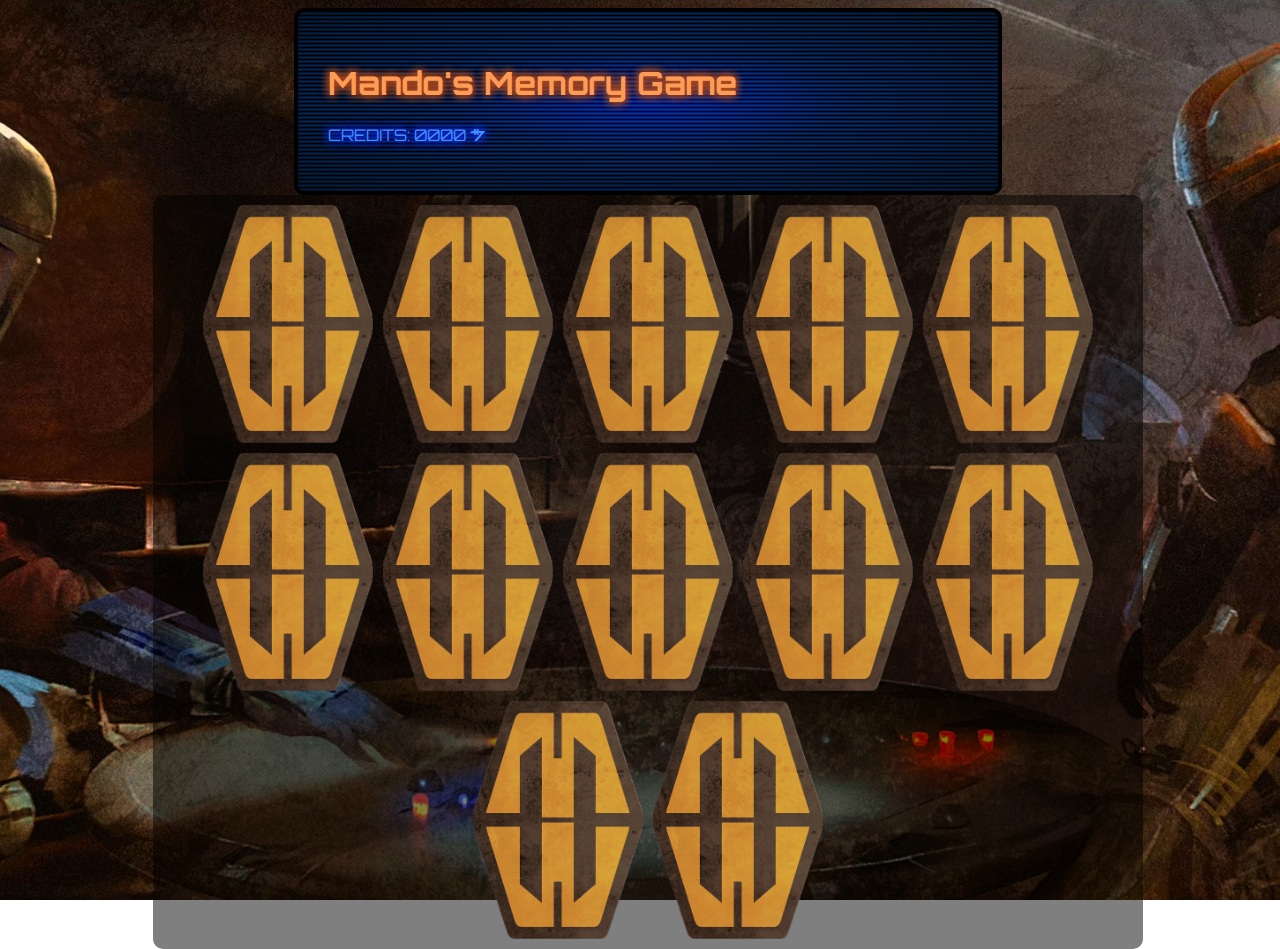
==== game.html @ af417ab1 "Add and link JS file to game.html, Add flipCard Function" ====
<!DOCTYPE html>
<html lang="en">

<head>
    <meta charset="UTF-8">
    <meta http-equiv="X-UA-Compatible" content="IE=edge">
    <meta name="viewport" content="width=device-width, initial-scale=1.0">
    <title>Mando's Memory Game</title>
    <!-- Google Fonts -->
    <link rel="preconnect" href="https://fonts.gstatic.com">
    <link href="https://fonts.googleapis.com/css2?family=Orbitron&display=swap" rel="stylesheet">
    <!-- Bootstrap -->
    <link rel="stylesheet" href="https://cdn.jsdelivr.net/npm/bootstrap@4.6.0/dist/css/bootstrap.min.css"
        integrity="sha384-B0vP5xmATw1+K9KRQjQERJvTumQW0nPEzvF6L/Z6nronJ3oUOFUFpCjEUQouq2+l" crossorigin="anonymous">
    <!-- CSS -->
    <link rel="stylesheet" type="text/css" href="assets/css/style.css" />
</head>

<body id="game-page">

    <div class="container mx-auto">

    <section class="text-center text-box blue-text">
        <h1 class="orange-text">Mando's Memory Game</h1>

        <p>
            CREDITS: 0000 <span class="aurebesh">$</span>
        </p>
    </section>

    <section class="memory-game">
        <!-- Card 1 -->
        <div class="game-card">
            <img class="game-card-front" src="assets/images/cards/mando&grogu_card.png"
                alt="Din Djarin & Grogu Card" />
            <img class="game-card-back" src="assets/images/cards/sabbac_cardback.png" alt="Card back" />
        </div>
        <div class="game-card">
            <img class="game-card-front" src="assets/images/cards/mando&grogu_card.png"
                alt="Din Djarin & Grogu Card" />
            <img class="game-card-back" src="assets/images/cards/sabbac_cardback.png" alt="Card back" />
        </div>
        <!-- Card 2 -->
        <div class="game-card">
            <img class="game-card-front" src="assets/images/cards/gideon_card.png" alt="Moff Gideon Card">
            <img class="game-card-back" src="assets/images/cards/sabbac_cardback.png" alt="Card back" />
        </div>
        <div class="game-card">
            <img class="game-card-front" src="assets/images/cards/gideon_card.png" alt="Moff Gideon Card">
            <img class="game-card-back" src="assets/images/cards/sabbac_cardback.png" alt="Card back" />
        </div>
        <!-- Card 3 -->
        <div class="game-card">
            <img class="game-card-front" src="assets/images/cards/ahsoka_card.png" alt="Ahsoka Tano Card">
            <img class="game-card-back" src="assets/images/cards/sabbac_cardback.png" alt="Card back" />
        </div>
        <div class="game-card">
            <img class="game-card-front" src="assets/images/cards/ahsoka_card.png" alt="Ahsoka Tano Card">
            <img class="game-card-back" src="assets/images/cards/sabbac_cardback.png" alt="Card back" />
        </div>
        <!-- Card 4 -->
        <div class="game-card">
            <img class="game-card-front" src="assets/images/cards/darktrooper_card.png" alt="Dark Trooper Card">
            <img class="game-card-back" src="assets/images/cards/sabbac_cardback.png" alt="Card back" />
        </div>
        <div class="game-card">
            <img class="game-card-front" src="assets/images/cards/darktrooper_card.png" alt="Dark Trooper Card">
            <img class="game-card-back" src="assets/images/cards/sabbac_cardback.png" alt="Card back" />
        </div>
        <!-- Card 5 -->
        <div class="game-card">
            <img class="game-card-front" src="assets/images/cards/boba_card.png" alt="Boba Fett Card">
            <img class="game-card-back" src="assets/images/cards/sabbac_cardback.png" alt="Card back" />
        </div>
        <div class="game-card">
            <img class="game-card-front" src="assets/images/cards/boba_card.png" alt="Boba Fett Card">
            <img class="game-card-back" src="assets/images/cards/sabbac_cardback.png" alt="Card back" />
        </div>
        <!-- Card 6 -->
        <div class="game-card">
            <img class="game-card-front" src="assets/images/cards/bokatan_card.png" alt="Bo Katan Card">
            <img class="game-card-back" src="assets/images/cards/sabbac_cardback.png" alt="Card back" />
        </div>
        <div class="game-card">
            <img class="game-card-front" src="assets/images/cards/bokatan_card.png" alt="Bo Katan Card">
            <img class="game-card-back" src="assets/images/cards/sabbac_cardback.png" alt="Card back" />
        </div>
    </section>
    </div>

    <!-- JS -->
    <script src="assets/js/script.js"></script>

</body>

</html>
---- assets/css/style.css ----
@font-face {
    font-family: Aurebesh;
    src: url('../fonts/aurebesh.ttf');
}

.aurebesh {
    font-family: "Aurebesh", sans-serif;
}

body {
    font-family: "Orbitron", sans-serif;
}

.blue-text {
    color: #468efd;
    text-shadow: 0px 0px 10px #122eec, 0px 0px 10px #122eec, 0px 0px 10px #122eec;
}

.orange-text {
    color: #fc9c57;
    text-shadow: 0px 0px 10px #b34a19, 0px 0px 10px #b34a19, 0px 0px 10px #b34a19;
}

.text-box {
    width: 50%;
    margin: 0 auto;

    background-image: url("../images/backgrounds/scanlines.png"), radial-gradient(rgb(0, 61, 173), rgb(1, 32, 63));
    background-blend-mode: overlay;

    padding: 30px;
    border-radius: 10px;
    border: 4px solid rgb(0, 0, 0);
}

.text-box .btn {
    border: 1px solid #fc9c57;
    box-shadow: 0px 0px 10px #b34a19;

    margin-bottom: 15px;
}

.text-box .btn:hover {
    color: #fc9c57;
    text-shadow: 0px 0px 10px #b34a19, 0px 0px 10px #b34a19, 0px 0px 10px #b34a19;
    box-shadow: 0px 0px 10px #b34a19, 0px 0px 10px #b34a19, 0px 0px 10px #b34a19;
}

/* Grow animation */
.hvr-grow {
    display: inline-block;
    vertical-align: middle;
    transform: perspective(1px) translateZ(0);
    box-shadow: 0 0 1px rgba(0, 0, 0, 0);
    transition-duration: 0.3s;
    transition-property: transform;
}

.hvr-grow:hover,
.hvr-grow:focus,
.hvr-grow:active {
    transform: scale(1.15);
}

/* ____________________________ Welcome Page ____________________________ */

#welcome-page {
    background: url("../images/backgrounds/welcome_background.jpeg") no-repeat center center fixed;
    background-size: cover;
    height: 100vh;
    width: 100vw;
}

/* _____ Welcome page text box _____ */

.welcome-page-container {
    margin-top: 50px;
}


/* _____ Welcome page card images _____ */

.welcome-card {
    height: 336px;
    width: 240px;
    margin-top: 80px;
    transition: 0.5s;
}

.welcome-card:not(:first-child) {
    margin-left: -10rem;
}

.welcome-card:hover {
    transform: translateY(-2rem);
}

.welcome-card:hover~.welcome-card {
    transform: translateX(6rem);
}

/* ____________________________ Game Page ____________________________ */
#game-page {
    background: url("../images/backgrounds/game_background.jpeg") no-repeat center center fixed;
    background-size: cover;
    height: 100vh;
    width: 100vw;
}

.memory-game {
    width: calc(100% - 300px);
    height: auto;
    margin: auto;
    display: flex;
    flex-wrap: wrap;
    justify-content: center;

    background-color: rgba(0, 0, 0, 0.5);
    border-radius: 10px;
    padding: 5px;
}

.game-card {
    height: 238px;
    width: 170px;
    margin: 5px;
    position: relative;

    transform: scale(1);
    transform-style: preserve-3d;
    transition: transform 0.5s;
}

.game-card img {
    height: 100%;
    width: 100%;
}

.game-card-front,
.game-card-back {
    width: 100%;
    height: 100%;
    position: absolute;
    backface-visibility: hidden;
}

.game-card.flip {
    -webkit-transform: rotateY(180deg);
    transform: rotateY(180deg);
}

.game-card-front {
    -webkit-transform: rotateY(180deg);
    transform: rotateY(180deg);
}
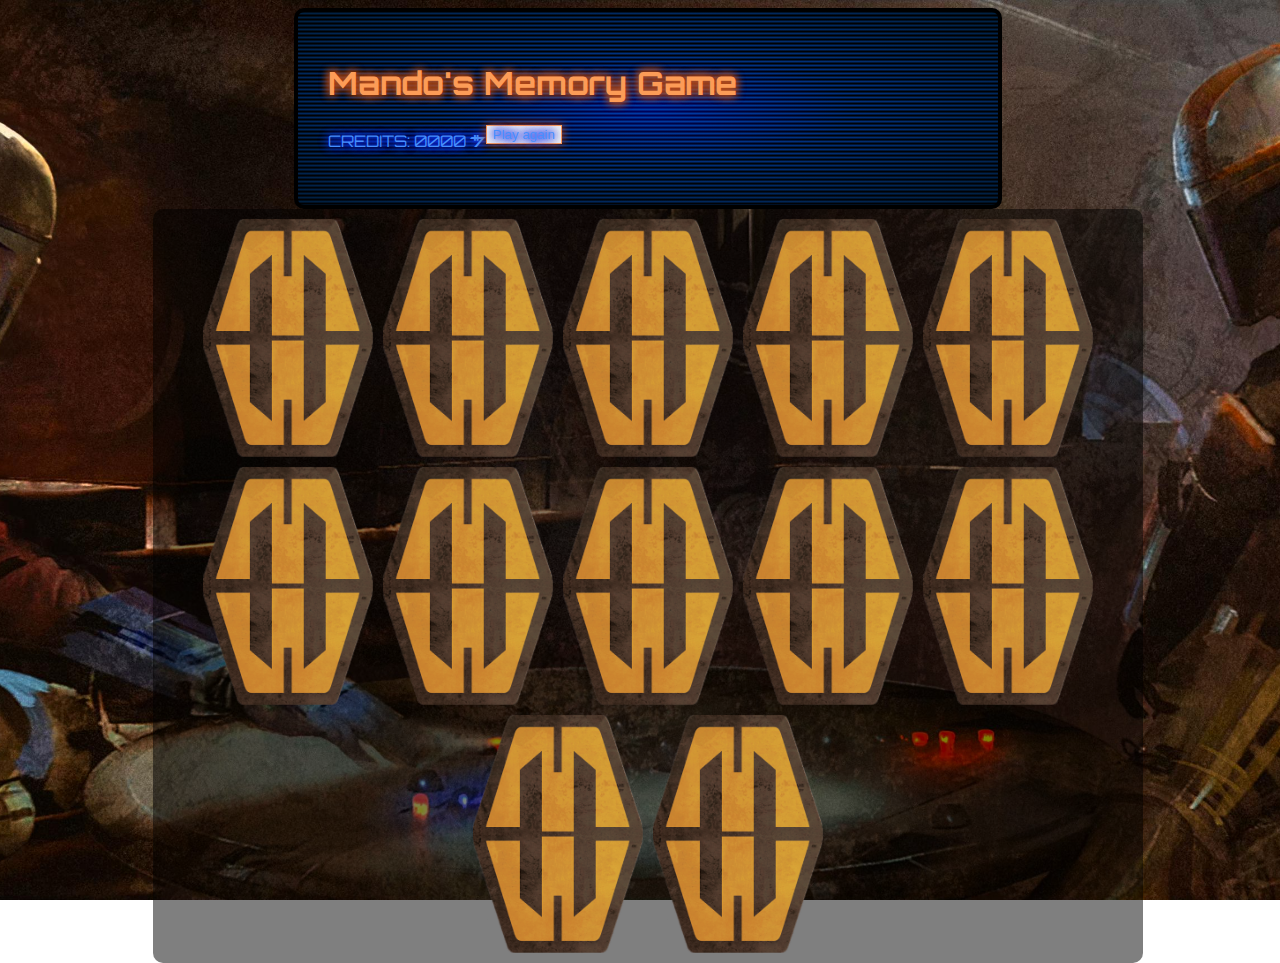
==== commit b14c0472: "Add shuffleCards function, Add play again button and function" ====
--- a/game.html
+++ b/game.html
@@ -24,64 +24,64 @@
         <h1 class="orange-text">Mando's Memory Game</h1>
 
         <p>
-            CREDITS: 0000 <span class="aurebesh">$</span>
+            CREDITS: 0000 <span class="aurebesh">$</span><button id="play-again" class="btn blue-text hvr-grow">Play again</button>
         </p>
     </section>
 
     <section class="memory-game">
         <!-- Card 1 -->
-        <div class="game-card">
+        <div class="game-card" data-cards="card1">
             <img class="game-card-front" src="assets/images/cards/mando&grogu_card.png"
                 alt="Din Djarin & Grogu Card" />
             <img class="game-card-back" src="assets/images/cards/sabbac_cardback.png" alt="Card back" />
         </div>
-        <div class="game-card">
+        <div class="game-card" data-cards="card1">
             <img class="game-card-front" src="assets/images/cards/mando&grogu_card.png"
                 alt="Din Djarin & Grogu Card" />
             <img class="game-card-back" src="assets/images/cards/sabbac_cardback.png" alt="Card back" />
         </div>
         <!-- Card 2 -->
-        <div class="game-card">
+        <div class="game-card" data-cards="card2">
             <img class="game-card-front" src="assets/images/cards/gideon_card.png" alt="Moff Gideon Card">
             <img class="game-card-back" src="assets/images/cards/sabbac_cardback.png" alt="Card back" />
         </div>
-        <div class="game-card">
+        <div class="game-card" data-cards="card2">
             <img class="game-card-front" src="assets/images/cards/gideon_card.png" alt="Moff Gideon Card">
             <img class="game-card-back" src="assets/images/cards/sabbac_cardback.png" alt="Card back" />
         </div>
         <!-- Card 3 -->
-        <div class="game-card">
+        <div class="game-card" data-cards="card3">
             <img class="game-card-front" src="assets/images/cards/ahsoka_card.png" alt="Ahsoka Tano Card">
             <img class="game-card-back" src="assets/images/cards/sabbac_cardback.png" alt="Card back" />
         </div>
-        <div class="game-card">
+        <div class="game-card" data-cards="card3">
             <img class="game-card-front" src="assets/images/cards/ahsoka_card.png" alt="Ahsoka Tano Card">
             <img class="game-card-back" src="assets/images/cards/sabbac_cardback.png" alt="Card back" />
         </div>
         <!-- Card 4 -->
-        <div class="game-card">
+        <div class="game-card" data-cards="card4">
             <img class="game-card-front" src="assets/images/cards/darktrooper_card.png" alt="Dark Trooper Card">
             <img class="game-card-back" src="assets/images/cards/sabbac_cardback.png" alt="Card back" />
         </div>
-        <div class="game-card">
+        <div class="game-card" data-cards="card4">
             <img class="game-card-front" src="assets/images/cards/darktrooper_card.png" alt="Dark Trooper Card">
             <img class="game-card-back" src="assets/images/cards/sabbac_cardback.png" alt="Card back" />
         </div>
         <!-- Card 5 -->
-        <div class="game-card">
+        <div class="game-card" data-cards="card5">
             <img class="game-card-front" src="assets/images/cards/boba_card.png" alt="Boba Fett Card">
             <img class="game-card-back" src="assets/images/cards/sabbac_cardback.png" alt="Card back" />
         </div>
-        <div class="game-card">
+        <div class="game-card" data-cards="card5">
             <img class="game-card-front" src="assets/images/cards/boba_card.png" alt="Boba Fett Card">
             <img class="game-card-back" src="assets/images/cards/sabbac_cardback.png" alt="Card back" />
         </div>
         <!-- Card 6 -->
-        <div class="game-card">
+        <div class="game-card" data-cards="card6">
             <img class="game-card-front" src="assets/images/cards/bokatan_card.png" alt="Bo Katan Card">
             <img class="game-card-back" src="assets/images/cards/sabbac_cardback.png" alt="Card back" />
         </div>
-        <div class="game-card">
+        <div class="game-card" data-cards="card6">
             <img class="game-card-front" src="assets/images/cards/bokatan_card.png" alt="Bo Katan Card">
             <img class="game-card-back" src="assets/images/cards/sabbac_cardback.png" alt="Card back" />
         </div>
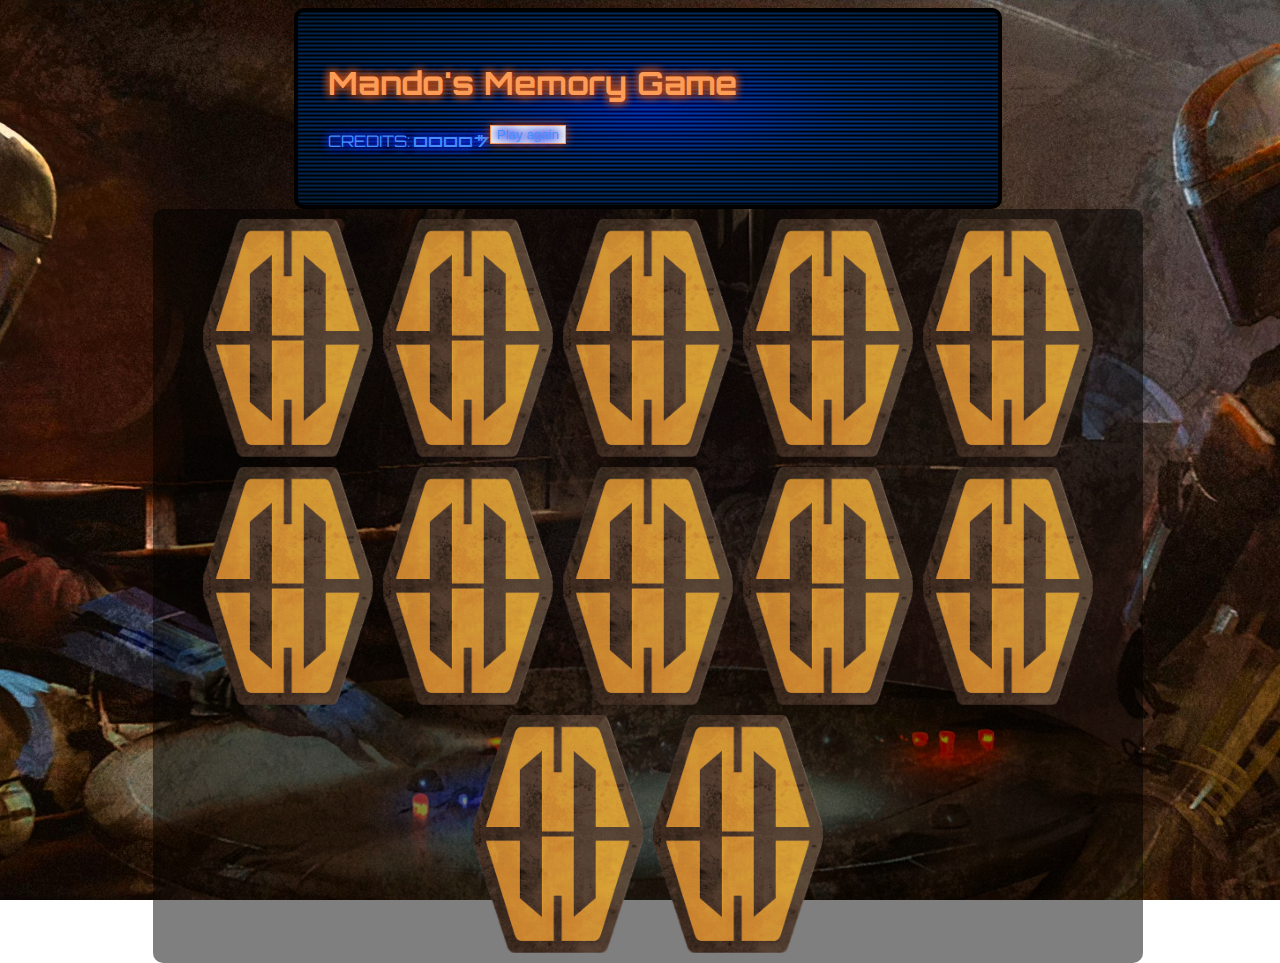
==== commit b2af609e: "Add add/remove points" ====
--- a/game.html
+++ b/game.html
@@ -24,7 +24,7 @@
         <h1 class="orange-text">Mando's Memory Game</h1>
 
         <p>
-            CREDITS: 0000 <span class="aurebesh">$</span><button id="play-again" class="btn blue-text hvr-grow">Play again</button>
+            CREDITS: <span id="points" class="aurebesh">0000</span><span class="aurebesh">$</span><button id="play-again" class="btn blue-text hvr-grow">Play again</button>
         </p>
     </section>
 
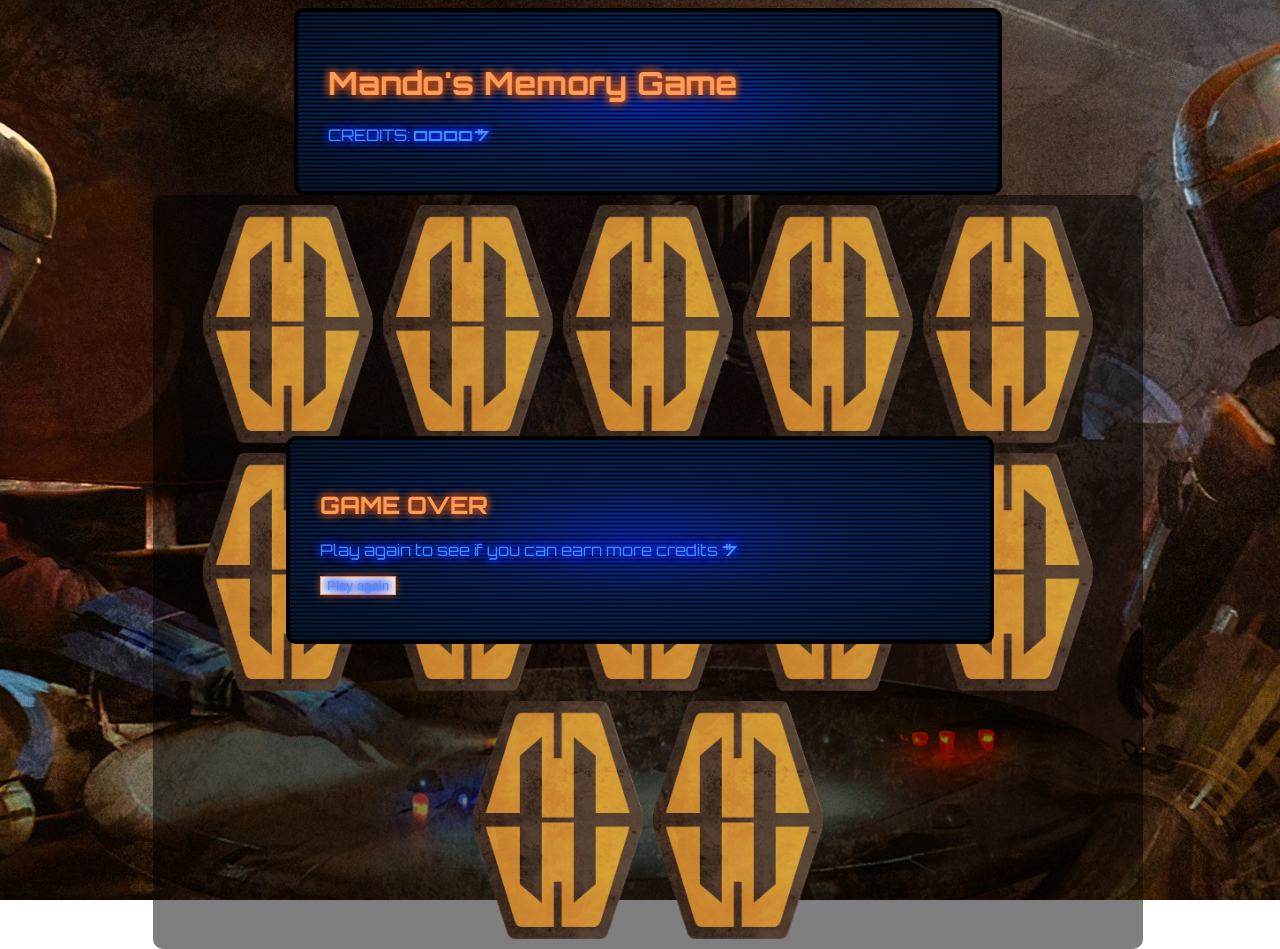
==== commit e75eb8d9: "Add win message, Move play again button to win message" ====
--- a/game.html
+++ b/game.html
@@ -24,7 +24,7 @@
         <h1 class="orange-text">Mando's Memory Game</h1>
 
         <p>
-            CREDITS: <span id="points" class="aurebesh">0000</span><span class="aurebesh">$</span><button id="play-again" class="btn blue-text hvr-grow">Play again</button>
+            CREDITS: <span id="points" class="aurebesh">0000</span><span class="aurebesh">$</span>
         </p>
     </section>
 
@@ -88,6 +88,12 @@
     </section>
     </div>
 
+    <div id="win-message" class="text-center text-box blue-text my-auto">
+        <h2 class="orange-text">GAME OVER</h2>
+        <p>Play again to see if you can earn more credits <span class="aurebesh">$</span></p>
+        <button id="play-again" class="btn blue-text hvr-grow">Play again</button>
+    </div>
+
     <!-- JS -->
     <script src="assets/js/script.js"></script>
 
--- a/assets/css/style.css
+++ b/assets/css/style.css
@@ -154,4 +154,14 @@
     transform: rotateY(180deg);
 }
 
+#win-message {
+    visibility: visible;
+    margin: auto;
+    position: absolute;
+    top: 60%;
+    left: 50%;
+    transform: translate(-50%, -50%);
+    z-index: 1;
+}
 
+
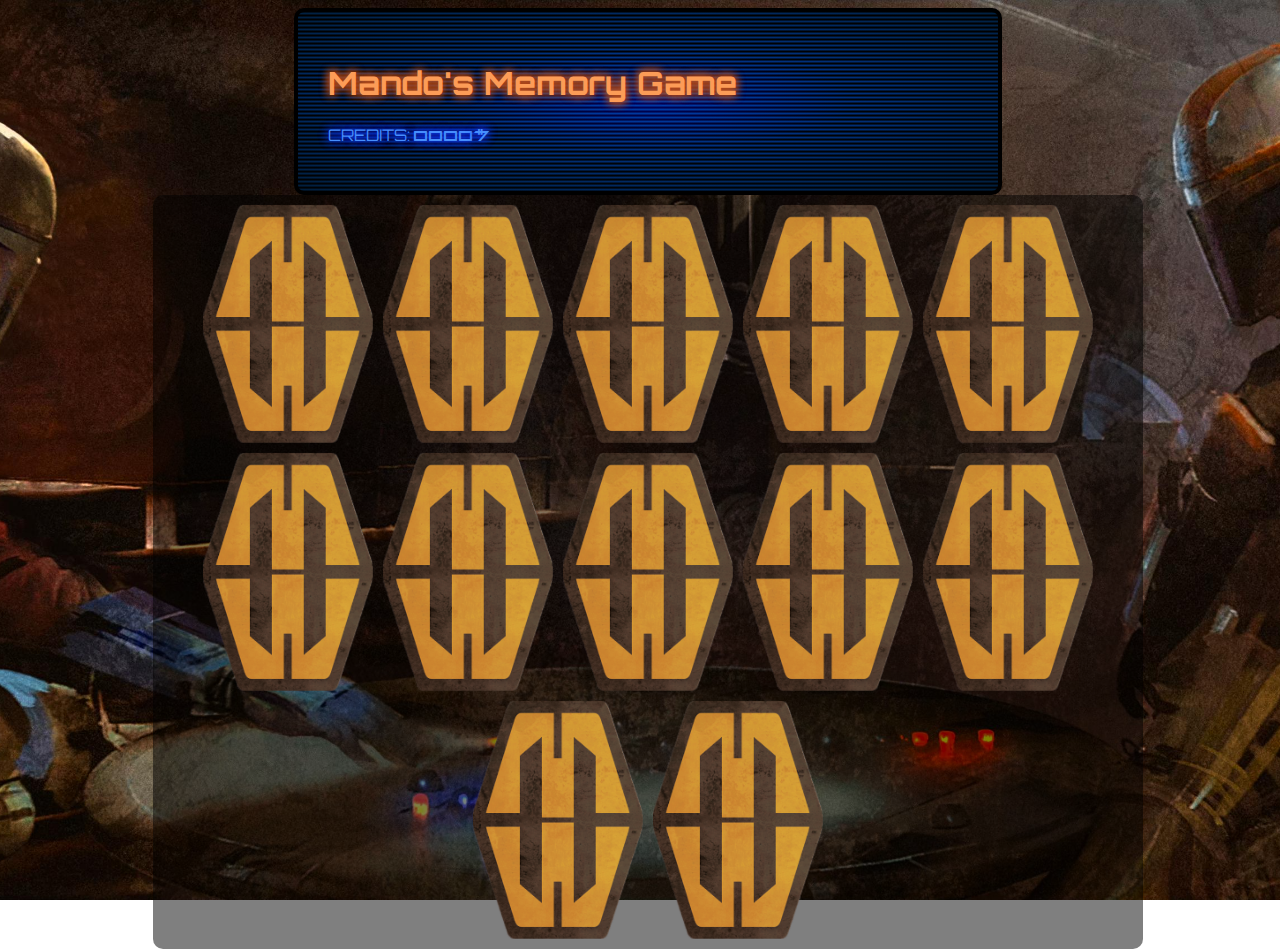
==== commit 943bc262: "Add final score to win message, Update welcome message" ====
--- a/game.html
+++ b/game.html
@@ -90,6 +90,7 @@
 
     <div id="win-message" class="text-center text-box blue-text my-auto">
         <h2 class="orange-text">GAME OVER</h2>
+        <p>Credits Earned: <span id="final-points" class="aurebesh">0000</span><span class="aurebesh">$</span></p>
         <p>Play again to see if you can earn more credits <span class="aurebesh">$</span></p>
         <button id="play-again" class="btn blue-text hvr-grow">Play again</button>
     </div>
--- a/assets/css/style.css
+++ b/assets/css/style.css
@@ -155,7 +155,7 @@
 }
 
 #win-message {
-    visibility: visible;
+    visibility: hidden;
     margin: auto;
     position: absolute;
     top: 60%;
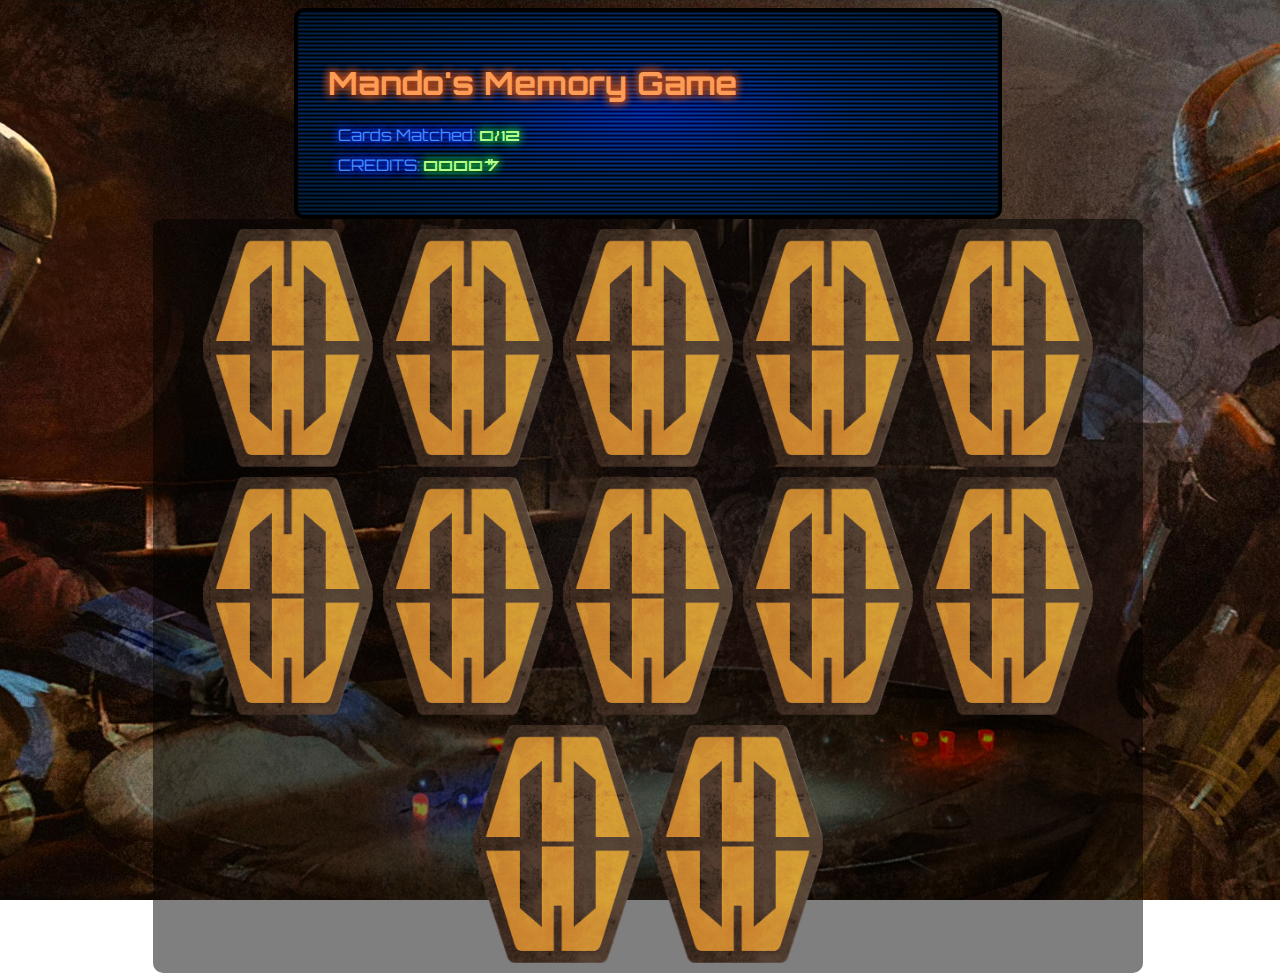
==== commit 6d8b9ee6: "Add card matched counter, Add green text css, Update welcome page text" ====
--- a/game.html
+++ b/game.html
@@ -20,78 +20,87 @@
 
     <div class="container mx-auto">
 
-    <section class="text-center text-box blue-text">
-        <h1 class="orange-text">Mando's Memory Game</h1>
+        <section class="text-center text-box blue-text">
+            <h1 class="orange-text">Mando's Memory Game</h1>
 
-        <p>
-            CREDITS: <span id="points" class="aurebesh">0000</span><span class="aurebesh">$</span>
-        </p>
-    </section>
+            <div class="row">
+                <div class="col">
+                <p>
+                    Cards Matched: <span id="cardsMatched" class="aurebesh green-text">0</span><span class="aurebesh green-text">/12</span>
+                </p>
+                </div>
+                <div class="col">
+                    <p>
+                    CREDITS: <span id="points" class="aurebesh green-text">0000</span><span class="aurebesh green-text">$</span>
+                    </p>
+                </div>
+            </div>
+        </section>
 
-    <section class="memory-game">
-        <!-- Card 1 -->
-        <div class="game-card" data-cards="card1">
-            <img class="game-card-front" src="assets/images/cards/mando&grogu_card.png"
-                alt="Din Djarin & Grogu Card" />
-            <img class="game-card-back" src="assets/images/cards/sabbac_cardback.png" alt="Card back" />
-        </div>
-        <div class="game-card" data-cards="card1">
-            <img class="game-card-front" src="assets/images/cards/mando&grogu_card.png"
-                alt="Din Djarin & Grogu Card" />
-            <img class="game-card-back" src="assets/images/cards/sabbac_cardback.png" alt="Card back" />
-        </div>
-        <!-- Card 2 -->
-        <div class="game-card" data-cards="card2">
-            <img class="game-card-front" src="assets/images/cards/gideon_card.png" alt="Moff Gideon Card">
-            <img class="game-card-back" src="assets/images/cards/sabbac_cardback.png" alt="Card back" />
-        </div>
-        <div class="game-card" data-cards="card2">
-            <img class="game-card-front" src="assets/images/cards/gideon_card.png" alt="Moff Gideon Card">
-            <img class="game-card-back" src="assets/images/cards/sabbac_cardback.png" alt="Card back" />
-        </div>
-        <!-- Card 3 -->
-        <div class="game-card" data-cards="card3">
-            <img class="game-card-front" src="assets/images/cards/ahsoka_card.png" alt="Ahsoka Tano Card">
-            <img class="game-card-back" src="assets/images/cards/sabbac_cardback.png" alt="Card back" />
-        </div>
-        <div class="game-card" data-cards="card3">
-            <img class="game-card-front" src="assets/images/cards/ahsoka_card.png" alt="Ahsoka Tano Card">
-            <img class="game-card-back" src="assets/images/cards/sabbac_cardback.png" alt="Card back" />
-        </div>
-        <!-- Card 4 -->
-        <div class="game-card" data-cards="card4">
-            <img class="game-card-front" src="assets/images/cards/darktrooper_card.png" alt="Dark Trooper Card">
-            <img class="game-card-back" src="assets/images/cards/sabbac_cardback.png" alt="Card back" />
-        </div>
-        <div class="game-card" data-cards="card4">
-            <img class="game-card-front" src="assets/images/cards/darktrooper_card.png" alt="Dark Trooper Card">
-            <img class="game-card-back" src="assets/images/cards/sabbac_cardback.png" alt="Card back" />
-        </div>
-        <!-- Card 5 -->
-        <div class="game-card" data-cards="card5">
-            <img class="game-card-front" src="assets/images/cards/boba_card.png" alt="Boba Fett Card">
-            <img class="game-card-back" src="assets/images/cards/sabbac_cardback.png" alt="Card back" />
-        </div>
-        <div class="game-card" data-cards="card5">
-            <img class="game-card-front" src="assets/images/cards/boba_card.png" alt="Boba Fett Card">
-            <img class="game-card-back" src="assets/images/cards/sabbac_cardback.png" alt="Card back" />
-        </div>
-        <!-- Card 6 -->
-        <div class="game-card" data-cards="card6">
-            <img class="game-card-front" src="assets/images/cards/bokatan_card.png" alt="Bo Katan Card">
-            <img class="game-card-back" src="assets/images/cards/sabbac_cardback.png" alt="Card back" />
-        </div>
-        <div class="game-card" data-cards="card6">
-            <img class="game-card-front" src="assets/images/cards/bokatan_card.png" alt="Bo Katan Card">
-            <img class="game-card-back" src="assets/images/cards/sabbac_cardback.png" alt="Card back" />
-        </div>
-    </section>
+        <section class="memory-game">
+            <!-- Card 1 -->
+            <div class="game-card" data-cards="card1">
+                <img class="game-card-front" src="assets/images/cards/mando&grogu_card.png"
+                    alt="Din Djarin & Grogu Card" />
+                <img class="game-card-back" src="assets/images/cards/sabbac_cardback.png" alt="Card back" />
+            </div>
+            <div class="game-card" data-cards="card1">
+                <img class="game-card-front" src="assets/images/cards/mando&grogu_card.png"
+                    alt="Din Djarin & Grogu Card" />
+                <img class="game-card-back" src="assets/images/cards/sabbac_cardback.png" alt="Card back" />
+            </div>
+            <!-- Card 2 -->
+            <div class="game-card" data-cards="card2">
+                <img class="game-card-front" src="assets/images/cards/gideon_card.png" alt="Moff Gideon Card">
+                <img class="game-card-back" src="assets/images/cards/sabbac_cardback.png" alt="Card back" />
+            </div>
+            <div class="game-card" data-cards="card2">
+                <img class="game-card-front" src="assets/images/cards/gideon_card.png" alt="Moff Gideon Card">
+                <img class="game-card-back" src="assets/images/cards/sabbac_cardback.png" alt="Card back" />
+            </div>
+            <!-- Card 3 -->
+            <div class="game-card" data-cards="card3">
+                <img class="game-card-front" src="assets/images/cards/ahsoka_card.png" alt="Ahsoka Tano Card">
+                <img class="game-card-back" src="assets/images/cards/sabbac_cardback.png" alt="Card back" />
+            </div>
+            <div class="game-card" data-cards="card3">
+                <img class="game-card-front" src="assets/images/cards/ahsoka_card.png" alt="Ahsoka Tano Card">
+                <img class="game-card-back" src="assets/images/cards/sabbac_cardback.png" alt="Card back" />
+            </div>
+            <!-- Card 4 -->
+            <div class="game-card" data-cards="card4">
+                <img class="game-card-front" src="assets/images/cards/darktrooper_card.png" alt="Dark Trooper Card">
+                <img class="game-card-back" src="assets/images/cards/sabbac_cardback.png" alt="Card back" />
+            </div>
+            <div class="game-card" data-cards="card4">
+                <img class="game-card-front" src="assets/images/cards/darktrooper_card.png" alt="Dark Trooper Card">
+                <img class="game-card-back" src="assets/images/cards/sabbac_cardback.png" alt="Card back" />
+            </div>
+            <!-- Card 5 -->
+            <div class="game-card" data-cards="card5">
+                <img class="game-card-front" src="assets/images/cards/boba_card.png" alt="Boba Fett Card">
+                <img class="game-card-back" src="assets/images/cards/sabbac_cardback.png" alt="Card back" />
+            </div>
+            <div class="game-card" data-cards="card5">
+                <img class="game-card-front" src="assets/images/cards/boba_card.png" alt="Boba Fett Card">
+                <img class="game-card-back" src="assets/images/cards/sabbac_cardback.png" alt="Card back" />
+            </div>
+            <!-- Card 6 -->
+            <div class="game-card" data-cards="card6">
+                <img class="game-card-front" src="assets/images/cards/bokatan_card.png" alt="Bo Katan Card">
+                <img class="game-card-back" src="assets/images/cards/sabbac_cardback.png" alt="Card back" />
+            </div>
+            <div class="game-card" data-cards="card6">
+                <img class="game-card-front" src="assets/images/cards/bokatan_card.png" alt="Bo Katan Card">
+                <img class="game-card-back" src="assets/images/cards/sabbac_cardback.png" alt="Card back" />
+            </div>
+        </section>
     </div>
 
     <div id="win-message" class="text-center text-box blue-text my-auto">
         <h2 class="orange-text">GAME OVER</h2>
-        <p>Credits Earned: <span id="final-points" class="aurebesh">0000</span><span class="aurebesh">$</span></p>
-        <p>Play again to see if you can earn more credits <span class="aurebesh">$</span></p>
+        <p>Credits Earned: <span id="final-points" class="aurebesh green-text">0000</span><span class="aurebesh green-text">$</span></p>
+        <p>Play again to see if you can earn more credits <span class="aurebesh green-text">$</span></p>
         <button id="play-again" class="btn blue-text hvr-grow">Play again</button>
     </div>
 
--- a/assets/css/style.css
+++ b/assets/css/style.css
@@ -21,6 +21,11 @@
     text-shadow: 0px 0px 10px #b34a19, 0px 0px 10px #b34a19, 0px 0px 10px #b34a19;
 }
 
+.green-text {
+    color: #b5ff8a;
+    text-shadow: 0px 0px 10px #19a337, 0px 0px 10px #19a337, 0px 0px 10px #19a337;
+}
+
 .text-box {
     width: 50%;
     margin: 0 auto;
@@ -33,11 +38,13 @@
     border: 4px solid rgb(0, 0, 0);
 }
 
+.text-box p {
+    margin: 10px
+}
+
 .text-box .btn {
     border: 1px solid #fc9c57;
     box-shadow: 0px 0px 10px #b34a19;
-
-    margin-bottom: 15px;
 }
 
 .text-box .btn:hover {
